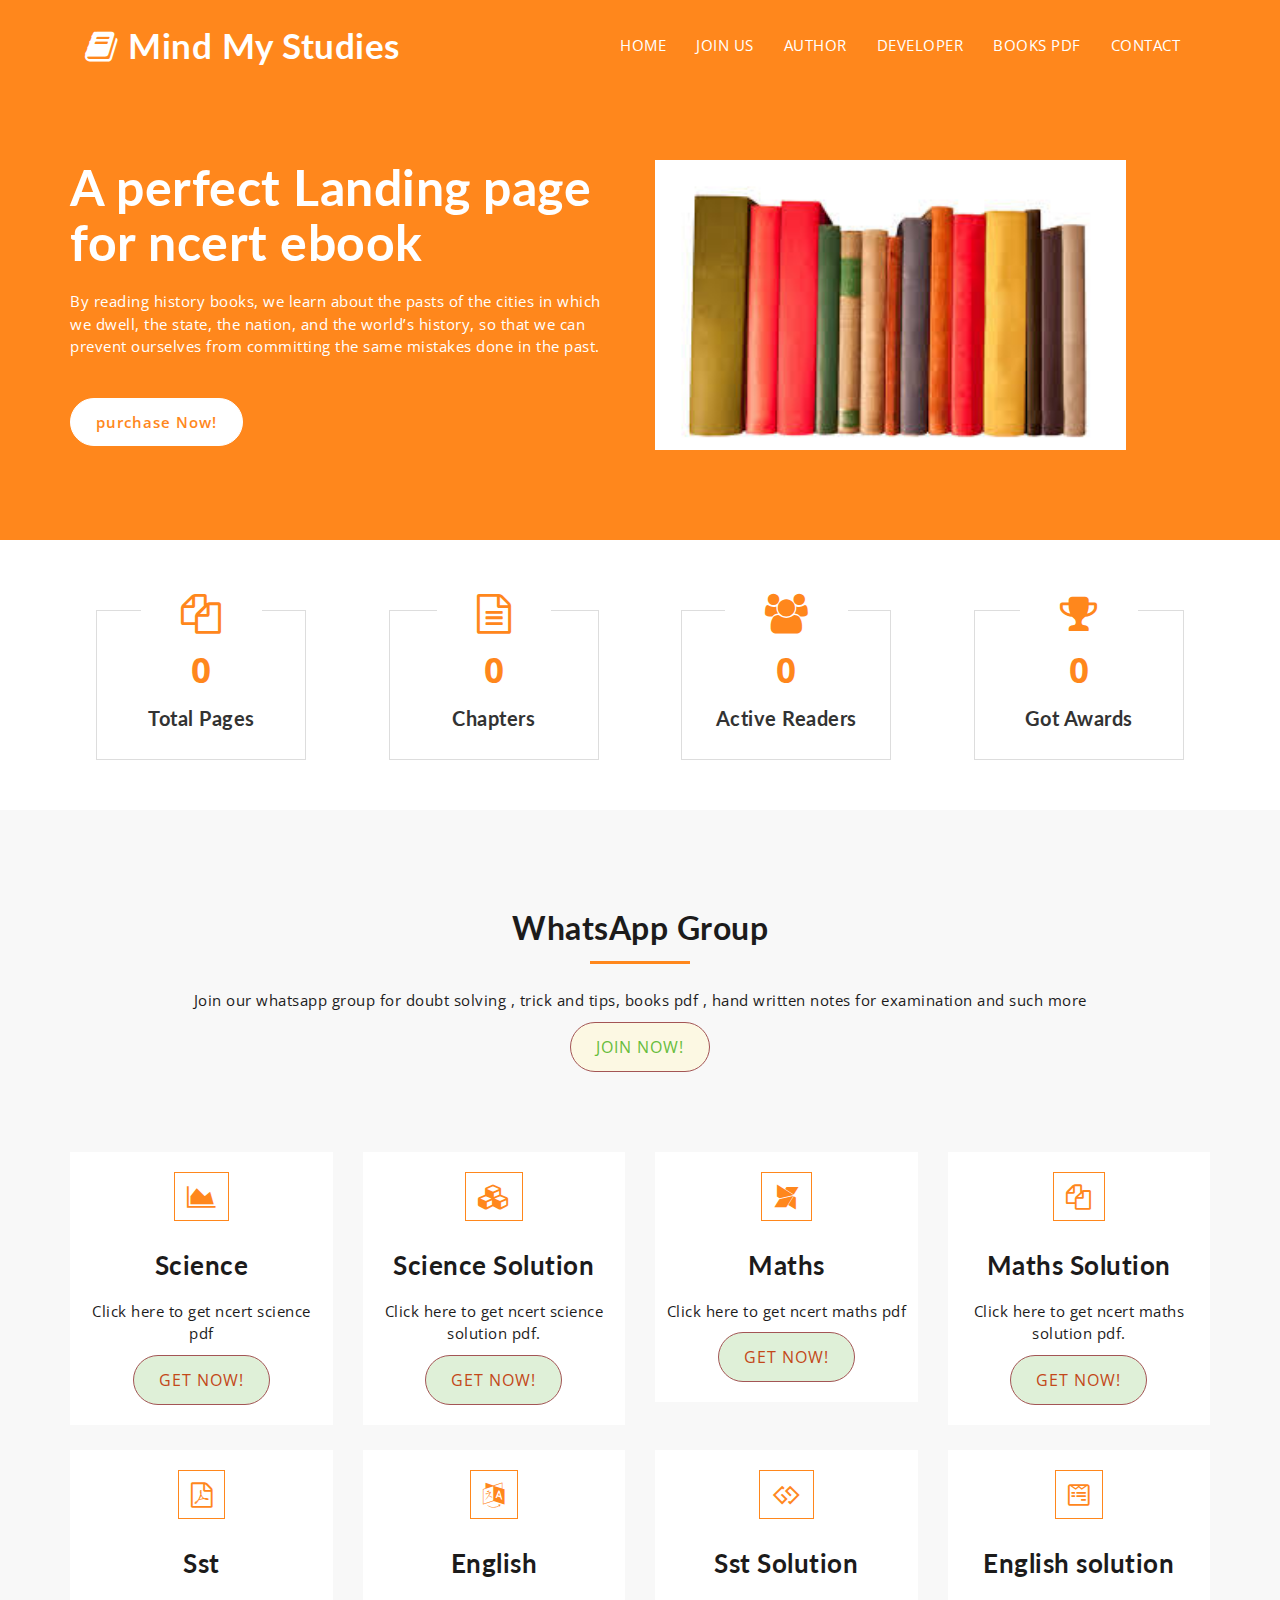
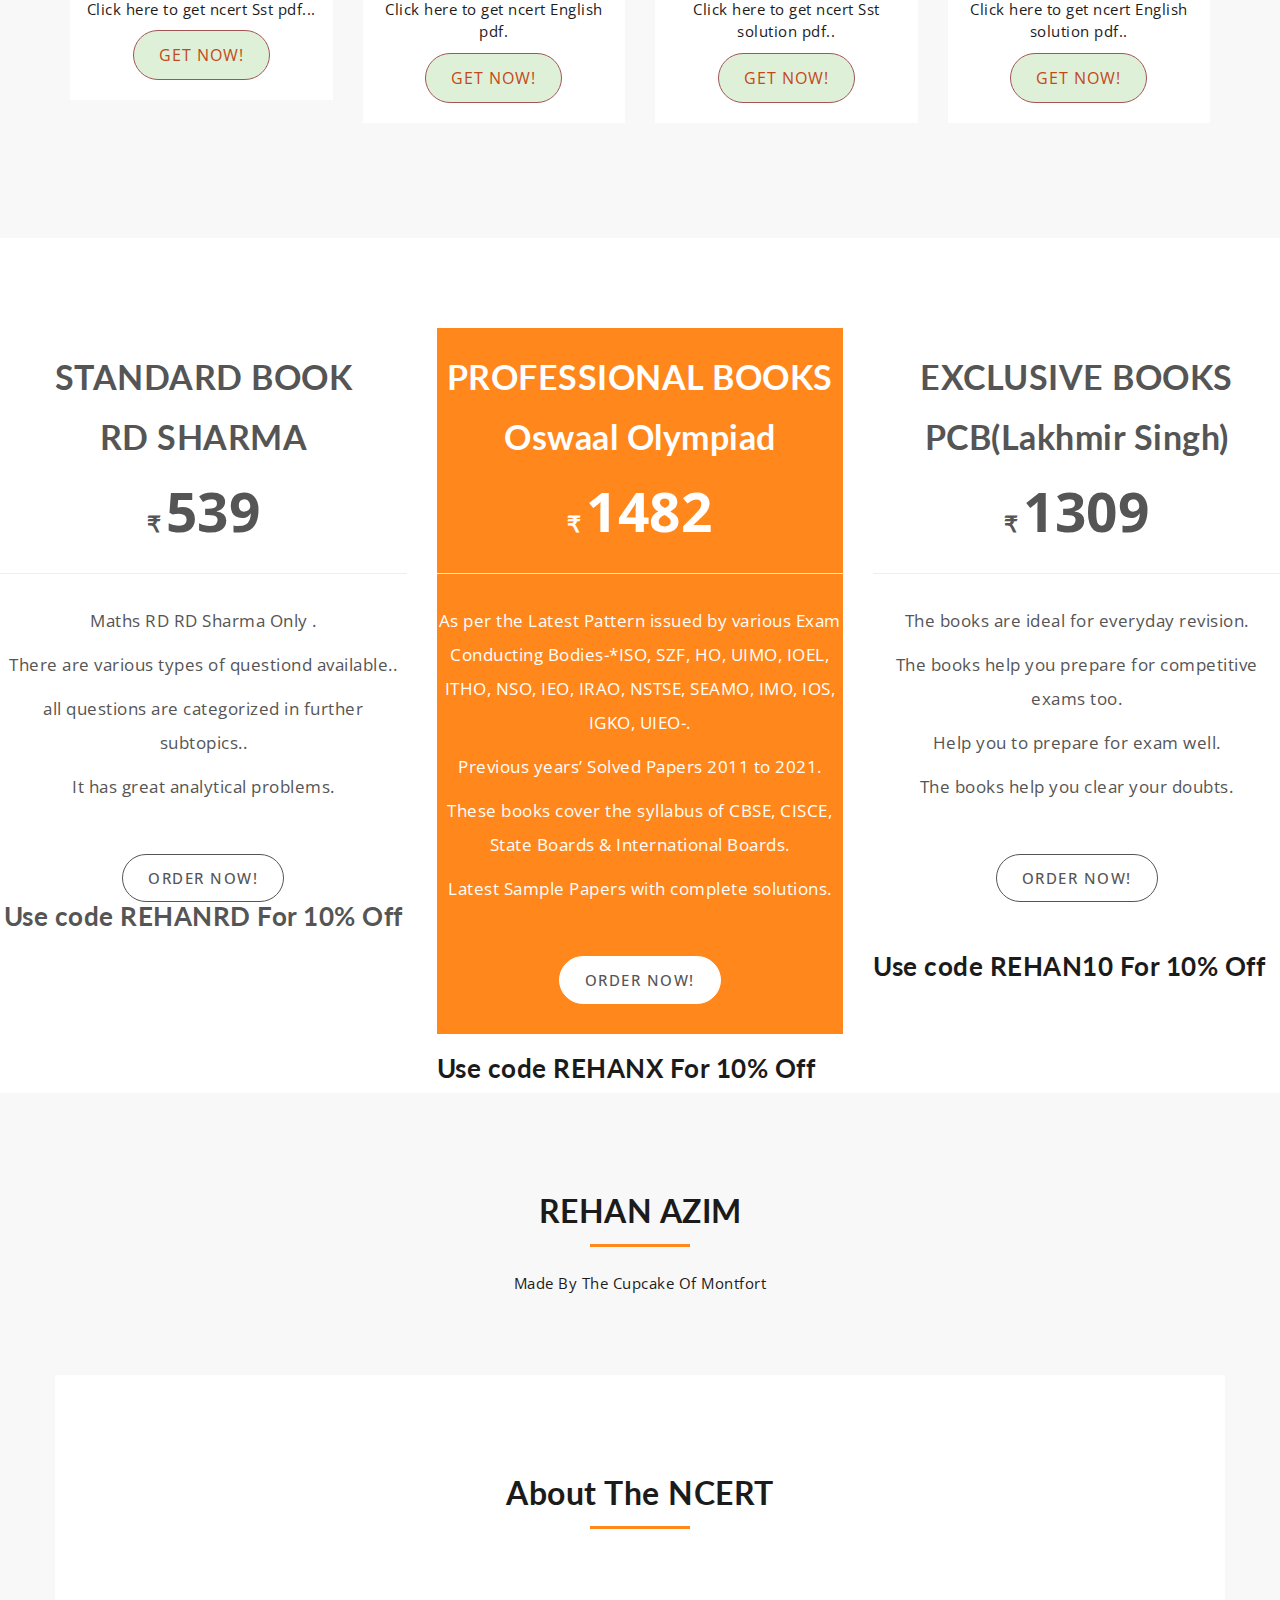
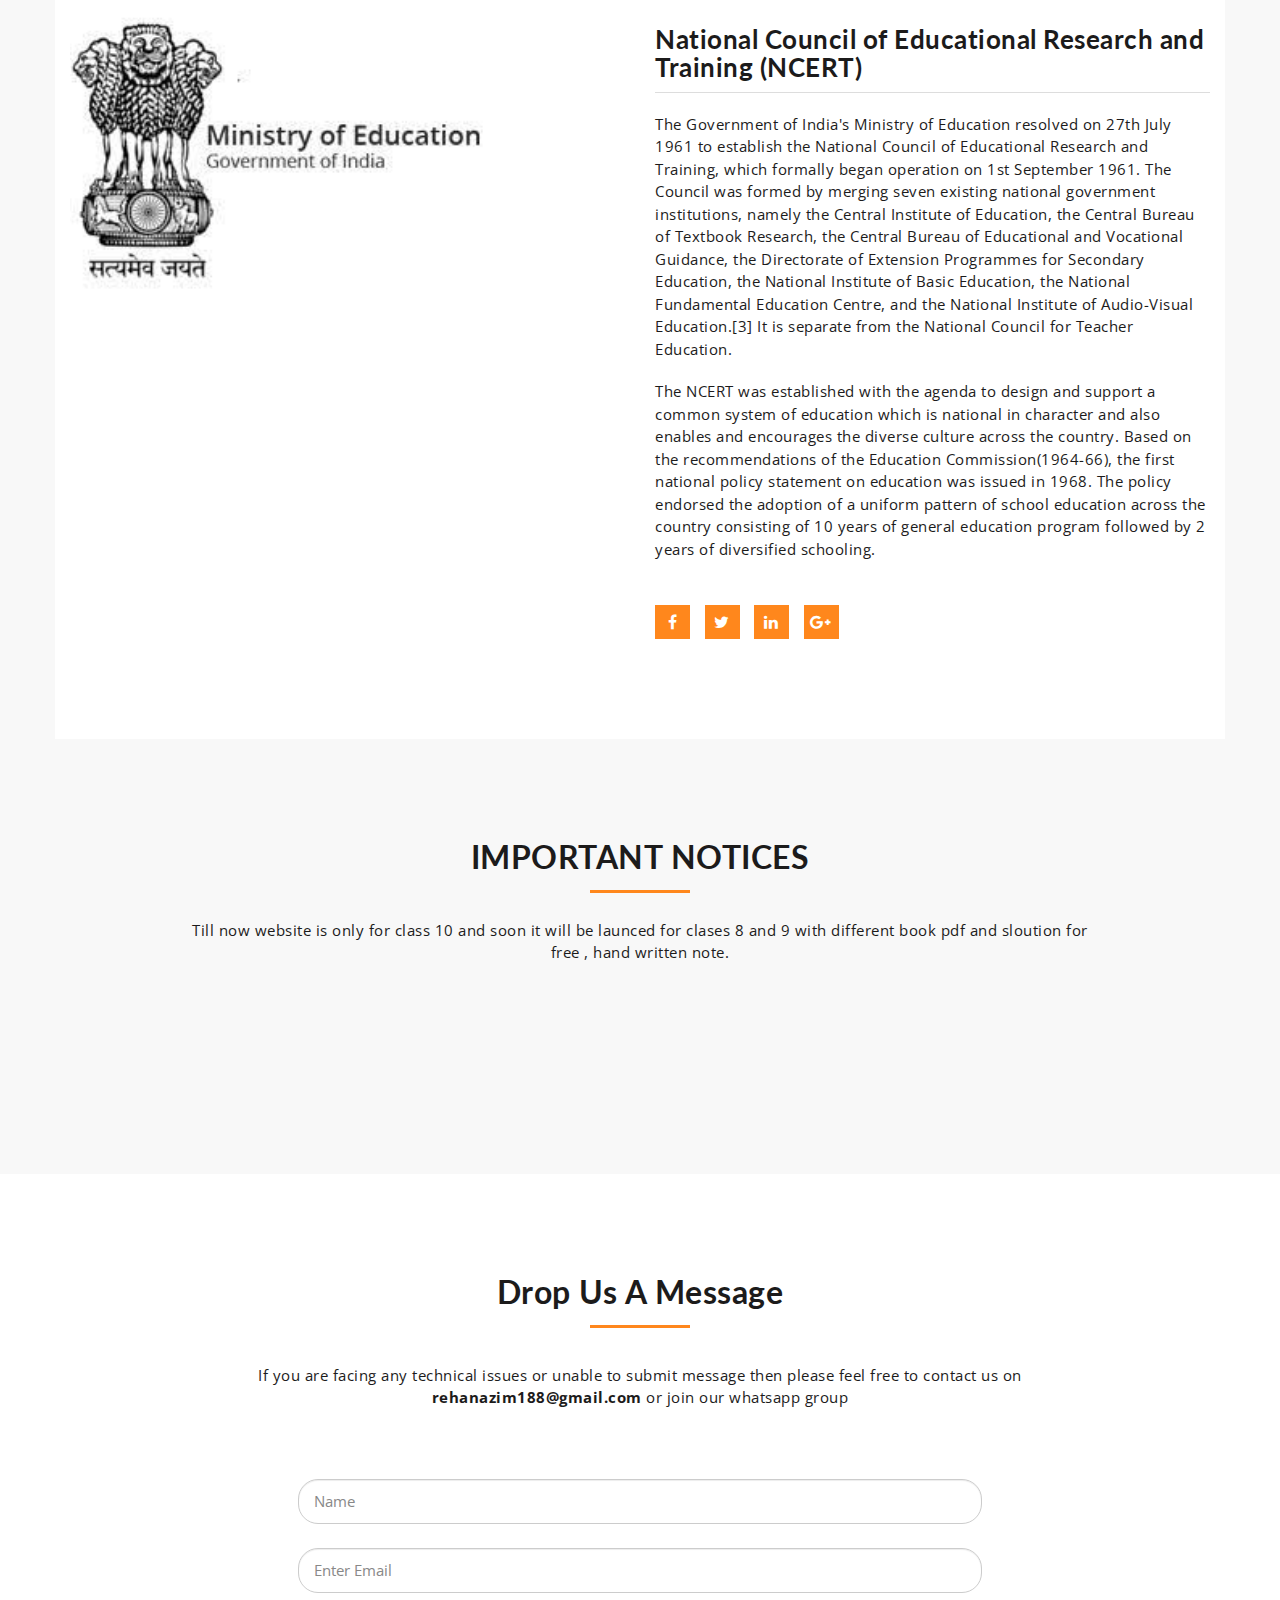
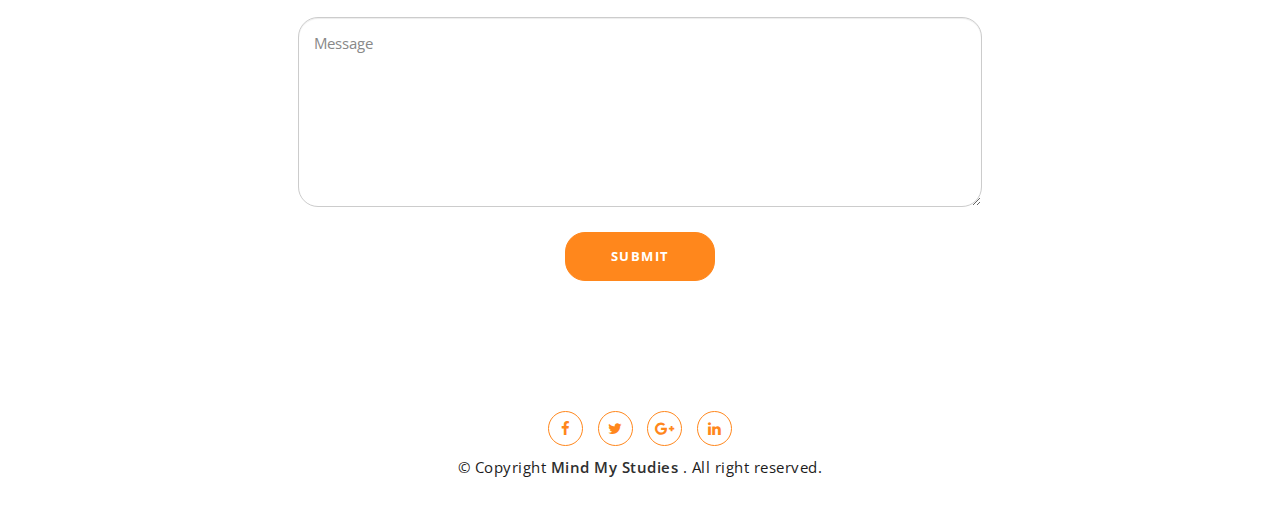
==== index.html @ c87cc70b "first commit" ====
<!DOCTYPE html>
<html lang="en">
  <head>
    <meta charset="utf-8">
    <meta http-equiv="X-UA-Compatible" content="IE=edge">
    <meta name="viewport" content="width=device-width, initial-scale=1">
    <!-- The above 3 meta tags *must* come first in the head; any other head content must come *after* these tags -->
    <title>Mind My Studies</title>
    <!-- Favicon -->
    <link rel="shortcut icon" type="image/icon" href="assets/images/favicon.ico"/>
    <!-- Font Awesome -->
    <link href="https://maxcdn.bootstrapcdn.com/font-awesome/4.6.3/css/font-awesome.min.css" rel="stylesheet">
    <!-- Bootstrap -->
    <link href="assets/css/bootstrap.min.css" rel="stylesheet">
    <!-- Slick slider -->
    <link href="assets/css/slick.css" rel="stylesheet">
    <!-- Theme color -->
    <link id="switcher" href="assets/css/theme-color/default-theme.css" rel="stylesheet">

    <!-- Main Style -->
    <link href="style.css" rel="stylesheet">

    <!-- Fonts -->

    <!-- Open Sans for body font -->
	<link href="https://fonts.googleapis.com/css?family=Open+Sans:300,400,400i,600,700,800" rel="stylesheet">
    <!-- Lato for Title -->
  	<link href="https://fonts.googleapis.com/css?family=Lato" rel="stylesheet"> 
 
 
	
    <!-- HTML5 shim and Respond.js for IE8 support of HTML5 elements and media queries -->
    <!-- WARNING: Respond.js doesn't work if you view the page via file:// -->
    <!--[if lt IE 9]>
      <script src="https://oss.maxcdn.com/html5shiv/3.7.2/html5shiv.min.js"></script>
      <script src="https://oss.maxcdn.com/respond/1.4.2/respond.min.js"></script>
    <![endif]-->
  </head>

  <body>

   	
  	<!-- Start Header -->
	<header id="mu-header" class="" role="banner">
		<div class="container">
			<nav class="navbar navbar-default mu-navbar">
			  	<div class="container-fluid">
				    <!-- Brand and toggle get grouped for better mobile display -->
				    <div class="navbar-header">
				      <button type="button" class="navbar-toggle collapsed" data-toggle="collapse" data-target="#bs-example-navbar-collapse-1" aria-expanded="false">
				        <span class="sr-only">Toggle navigation</span>
				        <span class="icon-bar"></span>
				        <span class="icon-bar"></span>
				        <span class="icon-bar"></span>
				      </button>

				      <!-- Text Logo -->
				      <a class="navbar-brand" href="index.html"><i class="fa fa-book" aria-hidden="true"></i> Mind My Studies</a>

</div>
				      <!-- Image Logo -->
				     <!-- <a class="navbar-brand" href="index.html"><img src="assets/images/long.jpg"></a> -->



				    <!-- Collect the nav links, forms, and other content for toggling -->
				    <div class="collapse navbar-collapse" id="bs-example-navbar-collapse-1">
				      	<ul class="nav navbar-nav mu-menu navbar-right">
					        <li><a href="#">HOME</a></li>
					        <li><a href="#mu-book-overview">JOIN US</a></li>
					        <li><a href="#mu-author">   AUTHOR</a></li>
				            <li><a href="#mu-pricing">DEVELOPER</a></li>
				            <li><a href="#mu-testimonials">BOOKS PDF</a></li>
				            <li><a href="#mu-contact">CONTACT</a></li>
				      	</ul>
				    </div><!-- /.navbar-collapse -->
			  	</div><!-- /.container-fluid -->
			</nav>
		</div>
	</header>
	<!-- End Header -->

	<!-- Start Featured Slider -->

	<section id="mu-hero">
		<div class="container">
			<div class="row">

				<div class="col-md-6 col-sm-6 col-sm-push-6">
					<div class="mu-hero-right">
						<img src="assets/images/red.jpg" alt="Ebook img">
					</div>
				</div>

				<div class="col-md-6 col-sm-6 col-sm-pull-6">
					<div class="mu-hero-left">
						<h1>A perfect  Landing page for ncert ebook</h1>
						<p>By reading history books, we learn about the pasts of the cities in which we dwell, the state, the nation, and the world’s history, so that we can prevent ourselves from committing the same mistakes done in the past.</p>
						<a href="https://www.amazon.in/Genghis-Khan-Making-Modern-World/dp/0609809644" class="mu-primary-btn" target="blank">purchase Now! </a>
						
						<!-- <span>*Avaliable in PDF, ePUB, Mobi & Kindle.</span> -->
					</div>
				</div>	

			</div>
		</div>
	</section>
	
	<!-- Start Featured Slider -->
	
	<!-- Start main content -->
		
	<main role="main">

		<!-- Start Counter -->
		<section id="mu-counter">
			<div class="container">
				<div class="row">
					<div class="col-md-12">
						<div class="mu-counter-area">

							<div class="mu-counter-block">
								<div class="row">

									<!-- Start Single Counter -->
									<div class="col-md-3 col-sm-6">
										<div class="mu-single-counter">
											<i class="fa fa-files-o" aria-hidden="true"></i>
											<div class="counter-value" data-count="850">0</div>
											<h5 class="mu-counter-name">Total Pages</h5>
										</div>
									</div>
									<!-- / Single Counter -->

									<!-- Start Single Counter -->
									<div class="col-md-3 col-sm-6">
										<div class="mu-single-counter">
											<i class="fa fa-file-text-o" aria-hidden="true"></i>
											<div class="counter-value" data-count="66">0</div>
											<h5 class="mu-counter-name">Chapters</h5>
										</div>
									</div>
									<!-- / Single Counter -->

									<!-- Start Single Counter -->
									<div class="col-md-3 col-sm-6">
										<div class="mu-single-counter">
											<i class="fa fa-users" aria-hidden="true"></i>
											<div class="counter-value" data-count="1055">0</div>
											<h5 class="mu-counter-name">Active Readers</h5>
										</div>
									</div>
									<!-- / Single Counter -->

									<!-- Start Single Counter -->
									<div class="col-md-3 col-sm-6">
										<div class="mu-single-counter">
											<i class="fa fa-trophy" aria-hidden="true"></i>
											<div class="counter-value" data-count="02">0</div>
											<h5 class="mu-counter-name">Got Awards</h5>
										</div>
									</div>
									<!-- / Single Counter -->

								</div>
							</div>


						</div>
					</div>
				</div>
			</div>
		</section>
		<!-- End Counter -->

		<!-- Start Book Overview -->
		<section id="mu-book-overview">
			<div class="container">
				<div class="row">
					<div class="col-md-12">
						<div class="mu-book-overview-area">

							<div class="mu-heading-area">
								<h2 class="mu-heading-title">WhatsApp Group</h2>
								<span class="mu-header-dot"></span>
								<p>Join our whatsapp group for doubt solving , trick and tips, books pdf , hand written notes for examination and such more </p>
								<!-- <button href="https://chat.whatsapp.com/HtbW5cOIJP673qbkTw6bV8"> JOIN NOW</button> -->
								<a href="https://chat.whatsapp.com/HtbW5cOIJP673qbkTw6bV8" class="mu-primary-join" target="blank" >JOIN NOW! </a>
							</div>
							<!-- Start Book Overview Content -->
			 <section id="mu-testimonials"> 
							<div class="mu-book-overview-content">
								<div class="row">

									<!-- Book Overview Single Content -->
									<div class="col-md-3 col-sm-6">
										<div class="mu-book-overview-single">
											<span class="mu-book-overview-icon-box">
												<i class="fa fa-area-chart" aria-hidden="true"></i>
											</span>
											<h4>Science</h4>
											<p>Click here to get ncert science pdf</p>
											<a href="https://www.ncertbooks.guru/ncert-books-class-10-science/" class="mu-primary-book" target="blank" > GET NOW! </a>
										</div>
									</div>
									<!-- / Book Overview Single Content -->

									<!-- About Us Single Content -->
									<div class="col-md-3 col-sm-6">
										<div class="mu-book-overview-single">
											<span class="mu-book-overview-icon-box">
												<i class="fa fa-cubes" aria-hidden="true"></i>
											</span>
											<h4>Science Solution</h4>
											<p>Click here to get ncert science solution pdf.</p>
											<a href="https://www.ncertbooks.guru/ncert-solutions-for-class-10-science-pdf/" class="mu-primary-book" target="blank" >GET NOW! </a>
										</div>
									</div>
									<!-- / Book Overview Single Content -->

									<!-- About Us Single Content -->
									<div class="col-md-3 col-sm-6">
										<div class="mu-book-overview-single">
											<span class="mu-book-overview-icon-box">
												<i class="fa fa-modx" aria-hidden="true"></i>
											</span>
											<h4>Maths</h4>
											<p>Click here to get ncert maths pdf</p>
											<a href="https://www.ncertbooks.guru/ncert-books-class-10-maths/" class="mu-primary-book" target="blank" >GET NOW! </a>
										</div>
									</div>
									<!-- / Book Overview Single Content -->

									<!-- About Us Single Content -->
									<div class="col-md-3 col-sm-6">
										<div class="mu-book-overview-single">
											<span class="mu-book-overview-icon-box">
												<i class="fa fa-files-o" aria-hidden="true"></i>
											</span>
											<h4>Maths Solution
											</h4>
											<p>Click here to get ncert maths solution pdf.</p>
											<a href="https://www.ncrtsolutions.in/2015/11/class-10-maths-ncert-solutions-pdf.html" class="mu-primary-book" target="blank" >GET NOW! </a>
										</div>
									</div>
									<!-- / Book Overview Single Content -->

									<!-- Book Overview Single Content -->
									<div class="col-md-3 col-sm-6">
										<div class="mu-book-overview-single">
											<span class="mu-book-overview-icon-box">
												<i class="fa fa-file-pdf-o" aria-hidden="true"></i>
											</span>
											<h4>Sst</h4>
											<p>Click here to get ncert Sst pdf...</p>
											<a href="https://www.ncertbooks.guru/ncert-books-for-class-10-social-science/" class="mu-primary-book" target="blank">GET NOW! </a>
										</div>
									</div>
									<!-- / Book Overview Single Content -->

									<!-- About Us Single Content -->
									<div class="col-md-3 col-sm-6">
										<div class="mu-book-overview-single">
											<span class="mu-book-overview-icon-box">
												<i class="fa fa-language" aria-hidden="true"></i>
											</span>
											<h4> English</h4>
											<p>Click here to get ncert English pdf.</p>
											<a href="https://www.ncertbooks.guru/ncert-class-10-english-book/" class="mu-primary-book" target="blank">GET NOW! </a>
										</div>
									</div>
									<!-- / Book Overview Single Content -->

									<!-- About Us Single Content -->
									<div class="col-md-3 col-sm-6">
										<div class="mu-book-overview-single">
											<span class="mu-book-overview-icon-box">
												<i class="fa fa-gg" aria-hidden="true"></i>
											</span>
											<h4>Sst Solution</h4>
											<p>Click here to get ncert Sst solution pdf..</p>
											<a href="https://www.ncertbooks.guru/ncert-solutions-for-class-10-social-science/" class="mu-primary-book" target="blank">GET NOW! </a>
											
										</div>
									</div>
									<!-- / Book Overview Single Content -->

									<!-- About Us Single Content -->
									<div class="col-md-3 col-sm-6">
										<div class="mu-book-overview-single">
											<span class="mu-book-overview-icon-box">
												<i class="fa fa-wpforms" aria-hidden="true"></i>
											</span>
											<h4>English solution</h4>
											<p>Click here to get ncert English solution pdf..</p>
											<a href="https://www.ncertbooks.guru/ncert-solutions-for-class-10-english-pdf/" class="mu-primary-book " target="blank">GET NOW! </a>
										</div>
									</div>
									<!-- / Book Overview Single Content -->

								</div>
							</div>
							<!-- End Book Overview Content -->

						</div>
					</div>
				</div>
			</div>
		</section>
		<!-- End Book Overview -->

		

		<!--  Start Video Review 
		<section id="mu-video-review">
			<div class="container">
				<div class="row">
					<div class="col-md-12">
						<div class="mu-video-review-area">

							<div class="mu-heading-area">
								<h2 class="mu-heading-title">Check Out Our Video Review</h2>
								<span class="mu-header-dot"></span>
								<p>Lorem Ipsum is simply dummy text of the printing and typesetting industry. Lorem Ipsum has been the industry's standard dummy text ever</p>
							</div>

						<!-- 	Start Video Review Content 
							<div class="mu-video-review-content">
								<iframe class="mu-video-iframe" width="100%" height="480" src="https://www.youtube.com/embed/T4ySAlBt2Ug" frameborder="0" allowfullscreen></iframe>
							</div>
						<!--  End Video Review Content

						</div>
					</div>
				</div>
			</div>
		</section>
		 End Video Review -->

<!-- new journey -->

<!-- my standard book libaray -->

	<!-- Start Pricing Content -->
	<div class="mu-pricing-content">
		<div class="row">

			<!-- Pricing Single Content -->
			<div class="col-sm-6 col-md-4">
				<div class="mu-pricing-single">

					<div class="mu-pricing-single-head">
						<h4>STANDARD BOOK</h4>
						<br>
						<h4>RD SHARMA</h4>
						<p class="mu-price-tag">
							<span>₹</span> 539
						</p>
					</div>

					<ul class="mu-price-feature">
						<li> Maths RD RD Sharma Only . </li>
						<li> There are various types of questiond available.. </li>
						<li>all questions are categorized in further subtopics.. </li>
						<li> It has great analytical problems. </li>
					</ul>

					<div class="mu-pricing-single-footer">
						<a href="https://www.google.com/aclk?sa=L&ai=DChcSEwicjMn3uJP3AhWR0pYKHaztB-UYABAKGgJ0bA&ae=2&sig=AOD64_2WTAEYnrLoOx_ZbY_e3VTcXu218w&ctype=5&q=&ved=2ahUKEwiLtcD3uJP3AhUPxGEKHV8eDngQ9A56BAgBEAk&adurl=" class="mu-order-btn" target="blank">Order Now!</a>
					</div>

					<h3>Use code REHANRD For 10% Off</h3>
				</div>
			</div>
			<!-- / Pricing Single Content -->

			<!-- Pricing Single Content -->
			<div class="col-sm-6 col-md-4">
				<div class="mu-pricing-single mu-popular-price-tag">


					<div class="mu-pricing-single-head">
						<h4>PROFESSIONAL BOOKS</h4>
						<br>
					<h4>Oswaal Olympiad</h4>
						<p class="mu-price-tag">
							<span>₹</span> 1482
						</p>
					</div>

					<ul class="mu-price-feature">
						<li>As per the Latest Pattern issued by various Exam Conducting Bodies-*ISO, SZF, HO, UIMO, IOEL, ITHO, NSO, IEO, IRAO, NSTSE, SEAMO, IMO, IOS, IGKO, UIEO-. </li>
						<li> Previous years’ Solved Papers 2011 to 2021. </li>
						<li>These books cover the syllabus of CBSE, CISCE, State Boards & International Boards. </li>
						<li> Latest Sample Papers with complete solutions. </li>
					</ul>

					<div class="mu-pricing-single-footer">
						<a href="https://www.googleadservices.com/pagead/aclk?sa=L&ai=DChcSEwin9auit5P3AhURmGYCHVOUCu0YABARGgJzbQ&ae=2&ohost=www.google.com&cid=CAESa-D2QcuNN2zEmwFUo915KglSqEKHTPqy8dFp2nwzus_w5RmCeGOoJrMxGjUrM_Dg35BML-naiEQd3RJqntjPjZgr02NU3gPTY2StNfl8MSW6FXDJOClfCrD4YTolf-wlPEsu8eLbEA1D9H68&sig=AOD64_2mKIkwVbVqDVoUc4kEYRGLJogFXg&ctype=5&q=&ved=2ahUKEwjv4aOit5P3AhXhzDgGHbVsC14Q9aACegQIARBz&adurl=" class="mu-order-btn"target="blank" >Order Now!</a>
					</div>
					
				</div>
				<br>
				<br>
				<h3>Use code REHANX For 10% Off</h3>
			</div>


			<!-- 
				new 
			 -->

			 <div class="col-sm-6 col-md-4">
				<div class="mu-pricing-single">


					<div class="mu-pricing-single-head">
						<h4>EXCLUSIVE BOOKS</h4>
						<br>
						<h4>PCB(Lakhmir Singh)</h4>
						<p class="mu-price-tag">
							<span>₹</span> 1309
						</p>
					</div>

					<ul class="mu-price-feature">
						<li> The books are ideal for everyday revision. </li>
						<li>The  books help you prepare for competitive exams too. </li>
						<li> Help you to prepare for exam well. </li>
						<li> The books help you clear your doubts. </li>
					</ul>

					<div class="mu-pricing-single-footer">
						<a href="https://www.google.com/aclk?sa=L&ai=DChcSEwin9auit5P3AhURmGYCHVOUCu0YABAOGgJzbQ&ae=2&sig=AOD64_3djMM2UuJE7fyWQeTdLDh0spVZRg&ctype=5&q=&ved=2ahUKEwjv4aOit5P3AhXhzDgGHbVsC14Q9aACegQIARAz&adurl=" class="mu-order-btn"target="blank" >Order Now!</a>
					</div>
				</div>
				<br>
				<h4>Use code REHAN10 For 10% Off</h4>
			</div>
			
			
			
			<!-- my standard book libaray -->
			
			
			<section id="mu-pricing">
				<div class="container">
					<div class="row">
						<div class="col-md-12">
							<div class="mu-pricing-area">

							<div class="mu-heading-area">
								<h2 class="mu-heading-title">REHAN AZIM</h2>
								<span class="mu-header-dot"></span>
								<p>Made By The Cupcake Of Montfort</p>
							</div>

							<!-- Start Pricing Content -->
							<div class="mu-pricing-content">
								<div class="row">

									<!-- Pricing Single Content -->
								
									<!-- new journe -->

		<!-- Start Author -->
		<section id="mu-author">
			<div class="container">
				<div class="row">
					<div class="col-md-12">
						<div class="mu-author-area">

							<div class="mu-heading-area">
								<h2 class="mu-heading-title">About The NCERT</h2>
								<span class="mu-header-dot"></span>
							</div>

							<!-- Start Author Content -->
							<div class="mu-author-content">
								<div class="row">
									<div class="col-md-6">
										<div class="mu-author-image">
											<img src="assets/images/ncert.jpg" alt="Author Image">
										</div>
									</div>
									<div class="col-md-6">
										<div class="mu-author-info">
											<h3> National Council of Educational Research and Training (NCERT)</h3>
											<p>The Government of India's Ministry of Education resolved on 27th July 1961 to establish the National Council of Educational Research and Training, which formally began operation on 1st September 1961. The Council was formed by merging seven existing national government institutions, namely the Central Institute of Education, the Central Bureau of Textbook Research, the Central Bureau of Educational and Vocational Guidance, the Directorate of Extension Programmes for Secondary Education, the National Institute of Basic Education, the National Fundamental Education Centre, and the National Institute of Audio-Visual Education.[3] It is separate from the National Council for Teacher Education.</p>

											<p>The NCERT was established with the agenda to design and support a common system of education which is national in character and also enables and encourages the diverse culture across the country. Based on the recommendations of the Education Commission(1964-66), the first national policy statement on education was issued in 1968. The policy endorsed the adoption of a uniform pattern of school education across the country consisting of 10 years of general education program followed by 2 years of diversified schooling.</p>
											<!-- <img class="mu-author-sign" src="assets/images/author-signature.png" alt="Author Signature"> -->

											<div class="mu-author-social">
												<a href="https://www.facebook.com/ncertofficial/"><i class="fa fa-facebook"></i></a>
												<a href="https://twitter.com/ncert?ref_src=twsrc%5Egoogle%7Ctwcamp%5Eserp%7Ctwgr%5Eauthor"><i class="fa fa-twitter"></i></a>
												<a href="https://in.linkedin.com/company/national-council-of-educational-research-and-training-ncert-"  ><i class="fa fa-linkedin"></i></a>
												<a href="https://ncert.nic.in/persons-contact.php?ln=" ><i class="fa fa-google-plus"></i></a>
											</div>

										</div>
									</div>
								</div>
							</div>
							<!-- End Author Content -->

						</div>
					</div>
				</div>
			</div>
		</section>
		<!-- End Author -->

		<!-- Start Pricing -->
		<section id="mu-pricing">
			<div class="container">
				<div class="row">
					<div class="col-md-12">
						<div class="mu-pricing-area">

							<div class="mu-heading-area">
								<h2 class="mu-heading-title"> IMPORTANT NOTICES</h2>
								<span class="mu-header-dot"></span>
								<!-- <p>The National Council of Educational Research and Training is an autonomous organisation of the Government of India which was established in 1961 as a literary, scientific and charitable Society under the Societies Registration Act. Its headquarters are located at Sri Aurbindo Marg in New Delhi</p> -->

								<p>Till now website is only for class 10 and soon it will be launced for clases 8 and 9 with different book pdf and sloution for free , hand written note.</p>
							</div>

						
									<!-- / Pricing Single Content -->

									<!-- Pricing Single Content -->
									
									<!-- / Pricing Single Content -->


								</div>
							</div>
							<!-- End Pricing Content -->

						</div>
					</div>
				</div>
			</div>
		</section>
		<!-- End Pricing -->
		<!-- <section id="mu-testimonials"> -->
		<!-- Start Testimonials
		<section id="mu-testimonials">
			<div class="container">
				<div class="row">
					<div class="col-md-12">
						<div class="mu-testimonials-area">
							<div class="mu-heading-area">
								<h2 class="mu-heading-title">What Our Readers Says</h2>
								<span class="mu-header-dot"></span>
							</div>

							<div class="mu-testimonials-block">
								<ul class="mu-testimonial-slide">

									<li>
										<p>"Lorem Ipsum is simply dummy text of the printing and typesetting industry. Lorem Ipsum has been the industry's standard dummy text ever."</p>
										<img class="mu-rt-img" src="assets/images/reader-1.jpg" alt="img">
										<h5 class="mu-rt-name"> - Alice Boga</h5>
										<span class="mu-rt-title">CEO, Apple Inc.</span>
									</li>

									<li>
										<p>"Lorem Ipsum is simply dummy text of the printing and typesetting industry. Lorem Ipsum has been the industry's standard dummy text ever."</p>
										<img class="mu-rt-img" src="assets/images/reader-2.jpg" alt="img">
										<h5 class="mu-rt-name"> - Jhon Doe</h5>
										<span class="mu-rt-title">Director, Google Inc.</span>
									</li>

									<li>
										<p>"Lorem Ipsum is simply dummy text of the printing and typesetting industry. Lorem Ipsum has been the industry's standard dummy text ever."</p>
										<img class="mu-rt-img" src="assets/images/reader-3.jpg" alt="img">
										<h5 class="mu-rt-name"> - Jessica Doe</h5>
										<span class="mu-rt-title">Web Developer</span>
									</li>

								</ul>
							</div>


						</div>
					</div>
				</div>
			</div>
		</section>
		<!-- End Testimonials -->

	
		<!-- Start Contact -->
		<section id="mu-contact">
			<div class="container">
				<div class="row">
					<div class="col-md-12">
						<div class="mu-contact-area">

							<div class="mu-heading-area">
								<h2 class="mu-heading-title">Drop Us A Message</h2>
								<span class="mu-header-dot"></span>
								<p>	<p>  If you are facing any technical issues  or unable to submit message then please feel free to  contact us on <span class="bolded"> rehanazim188@gmail.com</span> 	or join our whatsapp group</p></p>
							</div>

							<!-- Start Contact Content -->
							<div class="mu-contact-content">

								<div id="form-messages"></div>
								<form id="ajax-contact" method="post" action="mailer.php" class="mu-contact-form">
									<div class="form-group">                
										<input type="text" class="form-control" placeholder="Name" id="name" name="name" required>
									</div>
									<div class="form-group">                
										<input type="email" class="form-control" placeholder="Enter Email" id="email" name="email" required>
									</div>              
									<div class="form-group">
										<textarea class="form-control" placeholder="Message" id="message" name="message" required></textarea>
									</div>
									<button type="submit" class="mu-send-msg-btn"><span>SUBMIT</span></button>
						        </form>
										<!-- my own edit-->
									
										
					
										<!-- my own edit-->
							</div>
							<!-- End Contact Content -->
							
						</div>
					</div>
				</div>
				<!-- my own edit-->

		
	<!-- my own edit-->
			</div>
		</section>
		<!-- End Contact -->

		<!-- Start Google Map -->
		<!-- <section id="mu-google-map">
			<iframe src="https://www.google.com/maps/embed?pb=!1m18!1m12!1m3!1d589888.4396405783!2d-82.41588603632052!3d32.866951223053896!2m3!1f0!2f0!3f0!3m2!1i1024!2i768!4f13.1!3m3!1m2!1s0x88f9f727a4ed30eb%3A0xf2139b0c5c7ae1ec!2sDooley+Branch+Rd%2C+Millen%2C+GA+30442%2C+USA!5e0!3m2!1sen!2sbd!4v1497376364225" width="100%" height="500" frameborder="0" style="border:0" allowfullscreen></iframe>
		</section>
		<!-- End Google Map -->

	</main>
	
	<!-- End main content -->	
			
			
	<!-- Start footer -->
	<footer id="mu-footer" role="contentinfo">
		<div class="container">
			<div class="mu-footer-area">
				<div class="mu-social-media">
					<a href="#"><i class="fa fa-facebook"></i></a>
					<a href="#"><i class="fa fa-twitter"></i></a>
					<a href="#"><i class="fa fa-google-plus"></i></a>
					<a href="#"><i class="fa fa-linkedin"></i></a>
				</div>
				<!-- <p class="mu-copyright">&copy; Copyright <a rel="nofollow" href="http://markups.io">markups.io</a>. All right reserved.</p> -->

				<p class="mu-copyright">&copy; Copyright <a rel="nofollow" > Mind My Studies </a>. All right reserved.</p>
			</div>
		</div>

	</footer>
	<!-- End footer -->

	
	
    <!-- jQuery library -->
    <script src="https://ajax.googleapis.com/ajax/libs/jquery/1.11.3/jquery.min.js"></script>
    <!-- Include all compiled plugins (below), or include individual files as needed -->
    <!-- Bootstrap -->
    <script src="assets/js/bootstrap.min.js"></script>
	<!-- Slick slider -->
    <script type="text/javascript" src="assets/js/slick.min.js"></script>
    <!-- Counter js -->
    <script type="text/javascript" src="assets/js/counter.js"></script>
    <!-- Ajax contact form  -->
    <script type="text/javascript" src="assets/js/app.js"></script>
   
 
	
    <!-- Custom js -->
	<script type="text/javascript" src="assets/js/custom.js"></script>
	
    
  </body>
</html>
---- assets/css/theme-color/default-theme.css ----
/*=======================================
Template Design By MarkUps	
Author URI : http://www.markups.io/
========================================*/


.mu-service-icon-box,
.mu-team-social-info a:hover,
.mu-team-social-info a:focus,
.mu-testimonial-slide .slick-dots li button::before,
.mu-testimonial-slide .slick-dots li.slick-active button::before,
.mu-footer-area a:hover,
.mu-footer-area a:focus,
.mu-hero-left .mu-primary-btn,
.mu-hero-left .mu-primary-btn:hover,
.mu-hero-left .mu-primary-btn:focus,
.mu-single-counter i,
.counter-value {
	color: #ff871c;
}

.mu-send-msg-btn:hover,
.mu-send-msg-btn:focus,
.mu-book-overview-icon-box,
.mu-social-media a, 
.mu-social-media a:hover,
.mu-social-media a:focus,
.mu-order-btn:hover,
.mu-order-btn:focus {
	border: 1px solid #ff871c;
	color: #ff871c;
}

.mu-send-msg-btn {
	border: 1px solid #ff871c;
	background-color: #ff871c;
}


#mu-hero,
.mu-testimonial-slide .slick-dots li button:hover,
.mu-testimonial-slide .slick-dots li button:focus,
.mu-testimonial-slide .slick-dots li.slick-active button,
.mu-header-dot,
.mu-author-social a,
.mu-pricing-content .mu-popular-price-tag,
#mu-video-review:before  {
	background-color: #ff871c;
}

.mu-contact-form .form-control:focus,
.mu-testimonial-slide .slick-dots li button:hover,
.mu-testimonial-slide .slick-dots li button:focus,
.mu-testimonial-slide .slick-dots li.slick-active button{
	border: 1px solid #ff871c;    
}
---- style.css ----
/*
Template Name: Kindle	
Author: MarkUps
Author URI: http://www.markups.io/
Version: 1.0
*/


/* Table of Content
==================================================
#BASIC TYPOGRAPHY
#HEADER	
#MENU 
#HERO SECTION
#COUNTER
#BOOK OVERVIEW
#VIDEO REVIEW
#AUTHOR
#PRICING
#READERS TESTIMONIALS
#CONTACT US
#FOOTER
#RESPONSIVE STYLE
*/


/*--------------------*/
/* BASIC TYPOGRAPHY */
/*--------------------*/

body,
html {
	overflow-x:hidden;
}

body {
	font-family: 'Open Sans', sans-serif;
	font-size: 15px;
	letter-spacing: 0.5px;
	line-height: 1.5;
	color: #1c1b1b;
}

ul {
	padding: 0;
	margin: 0;
}

ul li {
	list-style: disc;
	font-size: 17px;
	line-height: 1.59;
}

a { 
	text-decoration: none;
	color: #2f2f2f;  
}

a:hover,
a:focus {
	outline: none;
	text-decoration: none;
}

h1,
h2,
h3,
h4,
h5,
h6 {
	font-family: 'Lato', sans-serif;
	font-weight: 700;
	margin-top: 0;
}


h1 {
	font-size: 38px;
}

h2 {  
	font-size: 32px; 
	line-height: 1.13; 
}

h3 {  
	font-size: 26px;  
}

h4 {  
	font-size: 26px;  
}

h5 {  
	font-size: 20px;  
}

h6 {  
	font-size: 18px;  
}

img {
	/* padding-left: 114px; */
    border: none;
    /* padding: 69px; */
    max-width: 100%;
    /* size: 32px; */
    /* background-size: 20px; */
    width: -1px;
    height: 29rem;
}
}

strong {
	font-weight: 500;
}

code {
	background-color: #ee6e73;
	border-radius: 2px;
	color: #fff;
	padding: 2px 4px;
}

pre {
	background-color: #f8f8f8;
	border: 1px solid #eee;
	border-radius: 4px;
	padding: 10px;
}

pre code {
	background-color: transparent;
	color: #333;
}

del{
	text-decoration-color: #ee6e73;
}

kbd {
	background-color: #ddd;
	padding: 4px 6px;
	border-radius: 2px;
	color: ;
}

address {
	line-height: 1.5;
	padding-left: 10px;
}

dl dt {
	font-weight: 700;
}

dl dd {
	margin-left: 0;
}

blockquote {
	background-color: #f8f8f8;
	border-radius: 0 4px 4px 0;
	padding: 5px 15px;
	
}

blockquote p {
	margin-top: 10px;
}

button {
	padding: 5px 15px;
	border: none;
}

button:focus {
	outline: none;
	border: none;
}

/*Wordpress default class*/

.alignleft {
	float:left;
	margin-right:8px;
}

.aligncenter {
	display:block;
	margin:10px auto;
}

.alignright {
	float:right;
	margin-left:8px;
}		

.alignnone {
	max-width: 100%;
}

.wp-caption-text {
	font-size: 12px;
	font-style: italic;
	text-align: center;
}

/* ========= BUTTON =========*/


/* my own edit  */

.bolded { font-weight: bold; }

.mu-primary-join {
	background-color: #fcf8e3;
    border-radius: 100px;
    border: solid 1px #a35555;
    color: rgb(103 189 59);
    display: inline-block;
    font-size: 16px;
    font-weight: 400;
    letter-spacing: 1px;
    padding: 12px 25px;
    -webkit-transition: all 0.5s;
    transition: all 0.5s;
}
.mu-primary-book{
	background-color: #dff0d8;
    border-radius: 100px;
    border: solid 1px #a35555;
    color: rgb(195 72 25);
    display: inline-block;
    font-size: 16px;
    font-weight: 400;
    letter-spacing: 1px;
    padding: 12px 25px;
    -webkit-transition: all 0.5s;
    transition: all 0.5s;

}

/* my own edit  */
.mu-primary-btn {
	background-color: transparent;
	border-radius: 100px;
	border: solid 1px #ffffff;
	color: #fff;
	display: inline-block;
	font-size: 15px;
	font-weight: 400;
	letter-spacing: 1px;
	padding: 12px 25px;
	-webkit-transition: all 0.5s;
	transition: all 0.5s;
}

.mu-primary-btn:hover,
.mu-primary-btn:focus {
	background-color: #fff;
	color: #000;
}

.mu-send-msg-btn {
	border-radius: 20px;
	font-size: 13px;
	font-weight: 700;
	letter-spacing: 1.5px;
	text-align: center;
	padding: 14px 24px;
	margin-top: 10px;
	-webkit-transition: all 0.5s;
	transition: all 0.5s;
	width: 150px;
	color: #fff;
}

.mu-send-msg-btn:hover,
.mu-send-msg-btn:focus {
	background-color: #fff;
}



/*--------------------*/
/* HEADER */
/*--------------------*/

#mu-header {
	display: inline;
	float: left;
	width: 100%;
	position: absolute;
	left: 0;
	right: 0;
	top: 0;
	padding: 25px 0;
	z-index: 999;
	transition: all 0.5s;
}

.navbar-default .navbar-brand {
	color: #fff;
	font-size: 35px;
	font-family: 'Lato', sans-serif;
	font-weight: 700;
	margin-top: -11px;
}

.navbar-default .navbar-brand:hover,
.navbar-default .navbar-brand:focus {
	color: #fff;
}

.navbar-brand img{
	margin-top: -12px;
}

#mu-header.mu-fixed-nav{
	background-color: rgba(0,0,0,0.8);
	width: 100%;
	position: fixed;
	padding: 15px 0;
}

/*--------------------*/
/* MENU */
/*--------------------*/

.navbar-default {
	min-height: auto;
}

.mu-navbar {
	background-color: transparent;
	border: none;
	border-radius: 0;
	margin-bottom: 0;
}

.navbar-default .mu-menu li a {
	border-bottom: 2px solid transparent;
	color: #fff;
	font-size: 15px;
	font-weight: 400;
	padding: 0 0 5px;
	margin: 10px 15px 5px;
	transition: all 0.5s;
	position: relative;
}

.navbar-default .mu-menu li a:hover,
.navbar-default .mu-menu li a:focus {
	color: #fff;
}

.navbar-default .navbar-nav > .active > a, 
.navbar-default .navbar-nav > .active > a:focus, 
.navbar-default .navbar-nav > .active > a:hover{
	background-color: transparent;
	color: #fff;
}

.navbar-default .mu-menu li a:after {
    display: block;
    position: absolute;
    bottom: -5px;
    content: '';
    width: 0;
    height: 2px;
    background: #fff;
    -webkit-transition: all .5s;
    transition: all .5s;
}

.navbar-default .mu-menu li.active a:after,
.navbar-default .mu-menu li a:hover:after, 
.navbar-default .mu-menu li a:focus:after {
    width: 100%;
}


/*--------------------*/
/* HERO SECTION */
/*--------------------*/

#mu-hero {
	display: inline;
	float: left;
	padding: 160px 0 90px;
	width: 100%;
}

.mu-hero-left{
	display: inline;
	float: left;
	width: 100%;
}

.mu-hero-right {
	display: inline;
	float: left;
	width: 100%;
}

.mu-hero-left h1 {
	color: #fff;
	font-size: 50px;
	margin-bottom: 20px;
}

.mu-hero-left p {
	color: #fff;
	margin-bottom: 20px;
}

.mu-hero-left .mu-primary-btn {
	margin-top: 20px;
	background-color: #fff;
	font-weight: 600;
}

.mu-hero-left span {
	display: block;
	margin-top: 10px;
	color: #f8f8f8;
}


/*--------------------*/
/* COUNTER */
/*--------------------*/

#mu-counter {
	background-color: #fff;
	background-position: center center;
	background-size: cover;
	background-attachment: fixed;
	display: inline;
	float: left;
	position: relative;
	width: 100%;
}

.mu-counter-area {
	display: inline;
	float: left;
	padding: 70px 0 50px;
	width: 100%;
}

.mu-counter-area h2 {
	color: #fff;
	text-align: center;
}

.mu-counter-block {
	display: inline;
	float: left;
	width: 100%;
}

.mu-single-counter {
	display: inline;
	float: left;
	text-align: center;
	width: 80%;
	border: 1px solid #ddd;
	padding-bottom: 20px;
	margin: 0 10%;
}

.mu-single-counter i {
	font-size: 40px;
	padding: 15px 40px;
	margin-bottom: 0px;
	display: inline-block;
	padding-bottom: 0;
	margin-top: -60px;
	background: #fff;
}

.counter-value {
	font-size: 35px;
	font-weight: 700;
	margin-top: 10px;
	margin-bottom: 10px;
}

.mu-counter-name {
	color: #333;
}


/*--------------------*/
/* BOOK OVERVIEW */
/*--------------------*/


#mu-book-overview {
	background-color: #f8f8f8;
	display: inline;
	float: left;
	width: 100%;
}

.mu-book-overview-area {
	display: inline;
	float: left;
	padding: 100px 0;
	width: 100%;
}

.mu-heading-area {
	display: inline;
	float: left;
	text-align: center;
	padding: 0 10%;
	width: 100%;
}

.mu-heading-title {
	color: #1c1b1b;
	margin-bottom: 15px;
	position: relative;
}

.mu-header-dot {
	border-radius: 0;
	height: 3px;
	width: 100px;
	display: inline-block;
	margin-bottom: 20px;
}

.mu-book-overview-content{
	display: inline;
	float: left;
	margin-top: 70px;
	width: 100%;
}

.mu-book-overview-single {
	display: inline;
	float: left;
	text-align: center;
	width: 100%;
	background: #fff;
	padding: 20px 10px;
	margin: 10px 0 15px;
}

.mu-book-overview-icon-box {
	font-size: 25px;
	padding: 5px 12px;
	margin-bottom: 30px;
	display: inline-block;
}

.mu-book-overview-single h4{
	margin-bottom: 20px;
}


/*--------------------*/
/* VIDEO REVIEW */
/*--------------------*/


#mu-video-review {
	background-image: url(assets/images/video-review-bg.jpeg);
	background-attachment: fixed;
	background-size: cover;
	display: inline;
	position: relative;
	float: left;
	width: 100%;
}

#mu-video-review:before {
	content: '';
	position: absolute;
	left: 0;
	top: 0;
	right: 0;
	bottom: 0;
	opacity: 0.84;
}

.mu-video-review-area {
	display: inline;
	float: left;
	padding: 150px 0;
	width: 100%;
}

.mu-video-review-area .mu-heading-title, 
.mu-video-review-area .mu-heading-area p{
	color: #fff;
}

.mu-video-review-area .mu-header-dot {
	background-color: #f8f8f8;
}

.mu-video-review-content {
	display: inline;
	float: left;
	margin-top: 70px;
	width: 100%;
	padding: 0 10%;
}

.mu-video-iframe {
	height: 550px;
}

/*--------------------*/
/* AUTHOR */
/*--------------------*/


#mu-author {
	background-color: #fff;
	display: inline;
	float: left;
	width: 100%;
}

.mu-author-area {
	display: inline;
	float: left;
	padding: 100px 0;
	width: 100%;
}

.mu-author-content{
	display: inline;
	float: left;
	margin-top: 50px;
	width: 100%;
}

.mu-author-image {
	display: inline;
	float: left;
	width: 100%;
}

.mu-author-info {
	display: inline;
	float: left;
	margin-top: 20px;
	width: 100%;
}

.mu-author-info h3 {
	border-bottom: 1px solid #ddd;
	padding-bottom: 10px;
	margin-bottom: 20px;
}

.mu-author-info p {
	margin-bottom: 20px;
}

.mu-author-social {
	display: inline;
	float: left;
	margin-top: 25px;
	width: 100%;
}

.mu-author-social a {
	display: inline-block;
	font-size: 16px;
	padding: 5px;
	margin-right: 10px;
	color: #fff;
	width: 35px;
	text-align: center;
}




/*--------------------*/
/* PRICING */
/*--------------------*/


#mu-pricing {
	background-color: #f8f8f8;
	display: inline;
	float: left;
	width: 100%;
}

.mu-pricing-area {
	display: inline;
	float: left;
	padding: 100px 0;
	width: 100%;
}

.mu-pricing-content{
	display: inline;
	float: left;
	margin-top: 70px;
	width: 100%;
}

.mu-pricing-single {
	background-color: #fff;
	color: #555;
	display: inline;
	float: left;
	text-align: center;
	margin-top: 20px;
	margin-bottom: 20px;
	width: 100%;
	padding: 30px 0;
}

.mu-pricing-single-head {
	border-bottom: 1px solid #eee;
	display: inline-block;
	float: left;
	margin-bottom: 10px;
	width: 100%;
}

.mu-pricing-single-head h4 {
	font-size: 34px ;  
	margin-bottom: 0;
}

.mu-pricing-single-head .mu-price-tag {
	font-size: 55px;
	font-weight: 700;
	margin-bottom: 0;
	padding: 15px 0 20px;
}

.mu-pricing-single-head .mu-price-tag span {
	font-size: 22px;
	margin-right: -10px;
}

.mu-price-feature {
	padding: 20px 0;
	display: inline-block;
	margin-bottom: 20px;
}

.mu-price-feature li {
	list-style: none;
	line-height: 2;
	margin-bottom: 10px;
}

.mu-pricing-single-footer {
	display: inline-block;
	float: left;
	width: 100%;
}

.mu-order-btn {
	background-color: transparent;
	border-radius: 100px;
	border: 1px solid #555;
	color: #555;
	display: inline-block;
	font-size: 15px;
	font-weight: 400;
	letter-spacing: 1.5px;
	padding: 12px 25px;
	font-weight: 500;
	-webkit-transition: all 0.5s;
	transition: all 0.5s;
	text-transform: uppercase;
}

.mu-popular-price-tag {
	color: #fff;
}

.mu-popular-price-tag .mu-order-btn {
	background-color: #fff;
	border: 1px solid #fff;
}


/*--------------------*/
/* READERS TESTIMONIALS */
/*--------------------*/
/*
#mu-testimonials {
	background-image: url("assets/images/testimonials-bg.jpeg");
	background-position: center center;
	background-size: cover;
	background-attachment: fixed;
	display: inline;
	float: left;
	position: relative;
	width: 100%;
}

#mu-testimonials::before {
	background: rgba(0,0,0,0.9);
	bottom: 0;
	content: '';
	left: 0;
	top: 0;
	right: 0;
	position: absolute;
	opacity: 0.84;
}

.mu-testimonials-area {
	display: inline;
	float: left;
	padding: 150px 0 175px;
	width: 100%;
}

.mu-testimonials-area h2 {
	color: #fff;
	text-align: center;
}

.mu-testimonials-block {
	display: inline;
	float: left;
	margin-top: 60px;
	width: 100%;
}

.mu-testimonial-slide li{
	list-style: none;
	text-align: center;
}

.mu-testimonial-slide li p {
	color: #fff;
	padding: 0 10%;
}

.mu-testimonial-slide .mu-rt-img {
	border-radius: 50%;
	width: 100px;
	height: 100px;
	margin-top: 25px;
	display: inline-block;
}

.mu-rt-name {
	margin-bottom: 5px;
	color: #fff;
	line-height: 1;
	margin-top: 25px;
	letter-spacing: 1px;
}

.mu-rt-title {
	color: #fff;
	font-size: 14px;
}

.mu-testimonial-slide .slick-dots {
    bottom: -50px;
}

.mu-testimonial-slide .slick-dots li button {
	height: 15px;
	padding: 0;
	width: 15px;
	border-radius: 50%;
	border: 1px solid #f8f8f8;
	-webkit-transition: all 0.5s;
	-o-transition: all 0.5s;
	transition: all 0.5s;
}

.mu-testimonial-slide .slick-dots li button:hover,
.mu-testimonial-slide .slick-dots li button:focus,
.mu-testimonial-slide .slick-dots li.slick-active button {
	opacity: 1;
}

.mu-testimonial-slide .slick-dots li button:before {
	display: none;
}
-->
/*--------------------*/
/* CONTACT US */
/*--------------------*/

#mu-contact {
	background-color: #fff;
	display: inline;
	float: left;
	width: 100%;
}

.mu-contact-area {
	display: inline;
	float: left;
	padding: 100px 0;
	width: 100%;
}

.mu-contact-header {
	display: inline;
	float: left;
	text-align: center;
	width: 100%;
}

.mu-contact-content {
	display: inline;
	float: left;
	margin-top: 50px;
	width: 100%;
	padding: 0 20%;
}

.mu-contact-form {
	text-align: center;
}

.mu-contact-form .form-group input {
	background: transparent;
	color: #333;
	font-size: 15px;
	border: 1px solid #ccc;
	border-radius: 20px;
	padding: 6px 15px;
	height: 45px;
	margin-bottom: 24px;
}

.mu-contact-form .form-group textarea{
	color: #333;
	background: transparent;
	border: 1px solid #ccc;
	border-radius: 20px;
	font-size: 18px;
	padding: 15px;
	height: 190px;
}

.mu-contact-form .form-control:focus {
	background-color: #fff;
    outline: 0;
    box-shadow: none;    
} 

.mu-contact-form .form-control::-webkit-input-placeholder {
	color: #888;
	font-size: 15px;
}

.mu-contact-form .form-control:-moz-placeholder { /* Firefox 18- */
	color: #888;
	font-size: 15px; 
}

.mu-contact-form .form-control::-moz-placeholder {  /* Firefox 19+ */
	color: #888;
	font-size: 15px;
}

.mu-contact-form .form-control:-ms-input-placeholder {  
	color: #888;
	font-size: 15px;
}

.mu-contact-form .button-default::after,
.mu-contact-form .button-default > span {
	padding: 12px 40px;  
}

#form-messages {
	margin-bottom: 10px;
    background-color: #fff;
}

.success {
  padding: 1em;
  margin-bottom: 0.75rem;
  text-shadow: 0 1px 0 rgba(255, 255, 255, 0.5);
  color: #468847;
  background-color: #dff0d8;
  border: 1px solid #d6e9c6;
  -webkit-border-radius: 4px;
     -moz-border-radius: 4px;
          border-radius: 4px;
}

.error {
  padding: 1em;
  margin-bottom: 0.75rem;
  text-shadow: 0 1px 0 rgba(255, 255, 255, 0.5);
  color: #b94a48;
  background-color: #f2dede;
  border: 1px solid rgba(185, 74, 72, 0.3);
  -webkit-border-radius: 4px;
     -moz-border-radius: 4px;
          border-radius: 4px;
}


/* GOOGLE MAP */

#mu-google-map {
	display: inline;
	float: left;
	width: 100%;
}

#mu-google-map iframe{
    pointer-events: none;
}


/*--------------------*/
/* FOOTER */
/*--------------------*/


#mu-footer{
	display: inline;
	float: left;
	width: 100%;
}

.mu-footer-area{
	display: inline;
	float: left;
	padding: 30px 0;
	text-align: center;
	width: 100%;
}

.mu-footer-area a{
	font-weight: 600;
}

.mu-social-media {
	display: inline;
	float: left;
	width: 100%;
}

.mu-social-media a {
	display: inline-block;
	font-size: 15px;
	width: 35px;
	height: 35px;
	line-height: 33px;
	text-align: center;
	margin: 0 5px;
	-webkit-transition: all 0.5s;
	transition: all 0.5s;
	border-radius: 50%;
}

.mu-social-media a:hover,
.mu-social-media a:focus {
	background-color: #fff;
}

.mu-copyright {
	margin-top: 10px;
	display: inline-block;
}


/*--------------------*/
/* RESPONSIVE STYLE */
/*--------------------*/

@media (max-width: 1199px) {
	
	.mu-hero-left h1 {
		font-size: 36px;
	}

	.navbar-brand img {
		width: 180px;
		margin-top: -10px;
	}

	.navbar-default .mu-menu li a {
		margin: 10px 12px 5px;
	}

	.mu-author-info {
		margin-top: 0px;
	}

	.mu-video-iframe {
		height: 450px;
	}

	
}

@media (max-width: 991px) {


	.mu-fixed-nav .navbar-brand img {
		margin-top: -7px;
	}
	
	.navbar-default .mu-menu li a {
		font-size: 14px;
		margin: 10px 5px;
	}	

	#mu-hero {
		padding: 130px 0 30px;
	}

	.mu-hero-right {
		margin-top: 40px;
	}

	.mu-primary-btn {
		font-size: 14px;
		padding: 12px 22px;
	}

	.mu-single-counter {
		margin-top: 15px;
		margin-bottom: 40px;
	}

	.mu-simplefilter li{
		margin-bottom: 10px;
	}

	.mu-clients-content-single img{
		width: 100%;
	}

	.mu-contact-right {
		margin-top: 50px;
	}
	
	.mu-video-review-content {
		padding: 0 5%;
	}

	.mu-video-iframe {
		height: 400px;
	}
		
}

@media (max-width: 767px) {

	.navbar-default .navbar-brand {
		margin-top: -7px;
	}

	.mu-fixed-nav .navbar-brand img {
		margin-top: -8px;
	}

	.navbar-default .navbar-toggle {
		border-color: #fff;
	}

	.navbar-default .navbar-toggle:hover,
	.navbar-default .navbar-toggle:focus{
		background-color: transparent;
	}

	.navbar-default .navbar-toggle .icon-bar {
		background-color: #fff;
	}

	.navbar-default .navbar-collapse, .navbar-default .navbar-form {
		background-color: rgba(0,0,0,0.8);
		text-align: center;
	}

	.navbar-default .mu-menu li a {
		display: inline-block;
	}

	.mu-hero-right {
		margin-top: 0;
	}

	#mu-hero {
		padding: 100px 0 60px;
	}

	.mu-author-info {
		margin-top: 30px;
	}

	.mu-contact-content {
		padding: 0 10%;
	}
	
		
}


@media (max-width: 640px){

	#mu-header.mu-fixed-nav {
		padding: 10px 0;
	}
	
	.mu-heading-area {
		padding: 0;
	}

	.mu-video-iframe {
		height: 300px;
	}

	.mu-primary-btn {
		font-size: 12px;
		padding: 10px 12px;
		margin-top: 15px;
	}

	.slick-dots {
		bottom: 15px;
	}
			

}


@media (max-width: 480px) {

	.navbar-brand img {
		width: 150px;
	}

	#mu-header {
		padding: 10px 0;
	}

	.navbar-default .navbar-brand {
		font-size: 25px;
		margin-top: -3px;
	}

	.navbar-toggle {
		padding: 7px 8px;
		margin-top: 10px;
	}


	.navbar-toggle .icon-bar {
		width: 18px;
	}

	h2{
		font-size: 25px;
	}

	.mu-heading-title {
		margin-bottom: 10px;
	}

	.mu-video-iframe {
		height: 250px;
	}

	.mu-contact-content {
		padding: 0 5%;
	}

	.mu-about-content-single h4 {
		margin-bottom: 18px;
	}

	.mu-team-social-info a {
		width: 35px;
		height: 35px;
		font-size: 16px;
		line-height: 35px;
	}

	.mu-contact-form button {
		width: 100%;
	}
	
}


@media (max-width: 360px){

	.mu-featured-slider-content {
		top: 49%;
	}

	.mu-featured-slider-content p,
	.mu-featured-slider-content .mu-primary-btn {
		display: none;
	}

	.mu-featured-slider-content h1 {
		font-size: 18px;
		margin-bottom: 0;
	}

	.mu-filter-item-content {
		padding-top: 25%;
		padding-left: 5px;
		padding-right: 5px;
	}

	.filtr-item h4 {
		font-size: 12px;
	}

	.mu-team-content .row > div {
		width: 100%;
	}

	.mu-simplefilter li {
		padding: 1rem 1rem;
		font-size: 12px;
	}
	
}



@media (max-width: 320px){
	
	
	
	
	
}
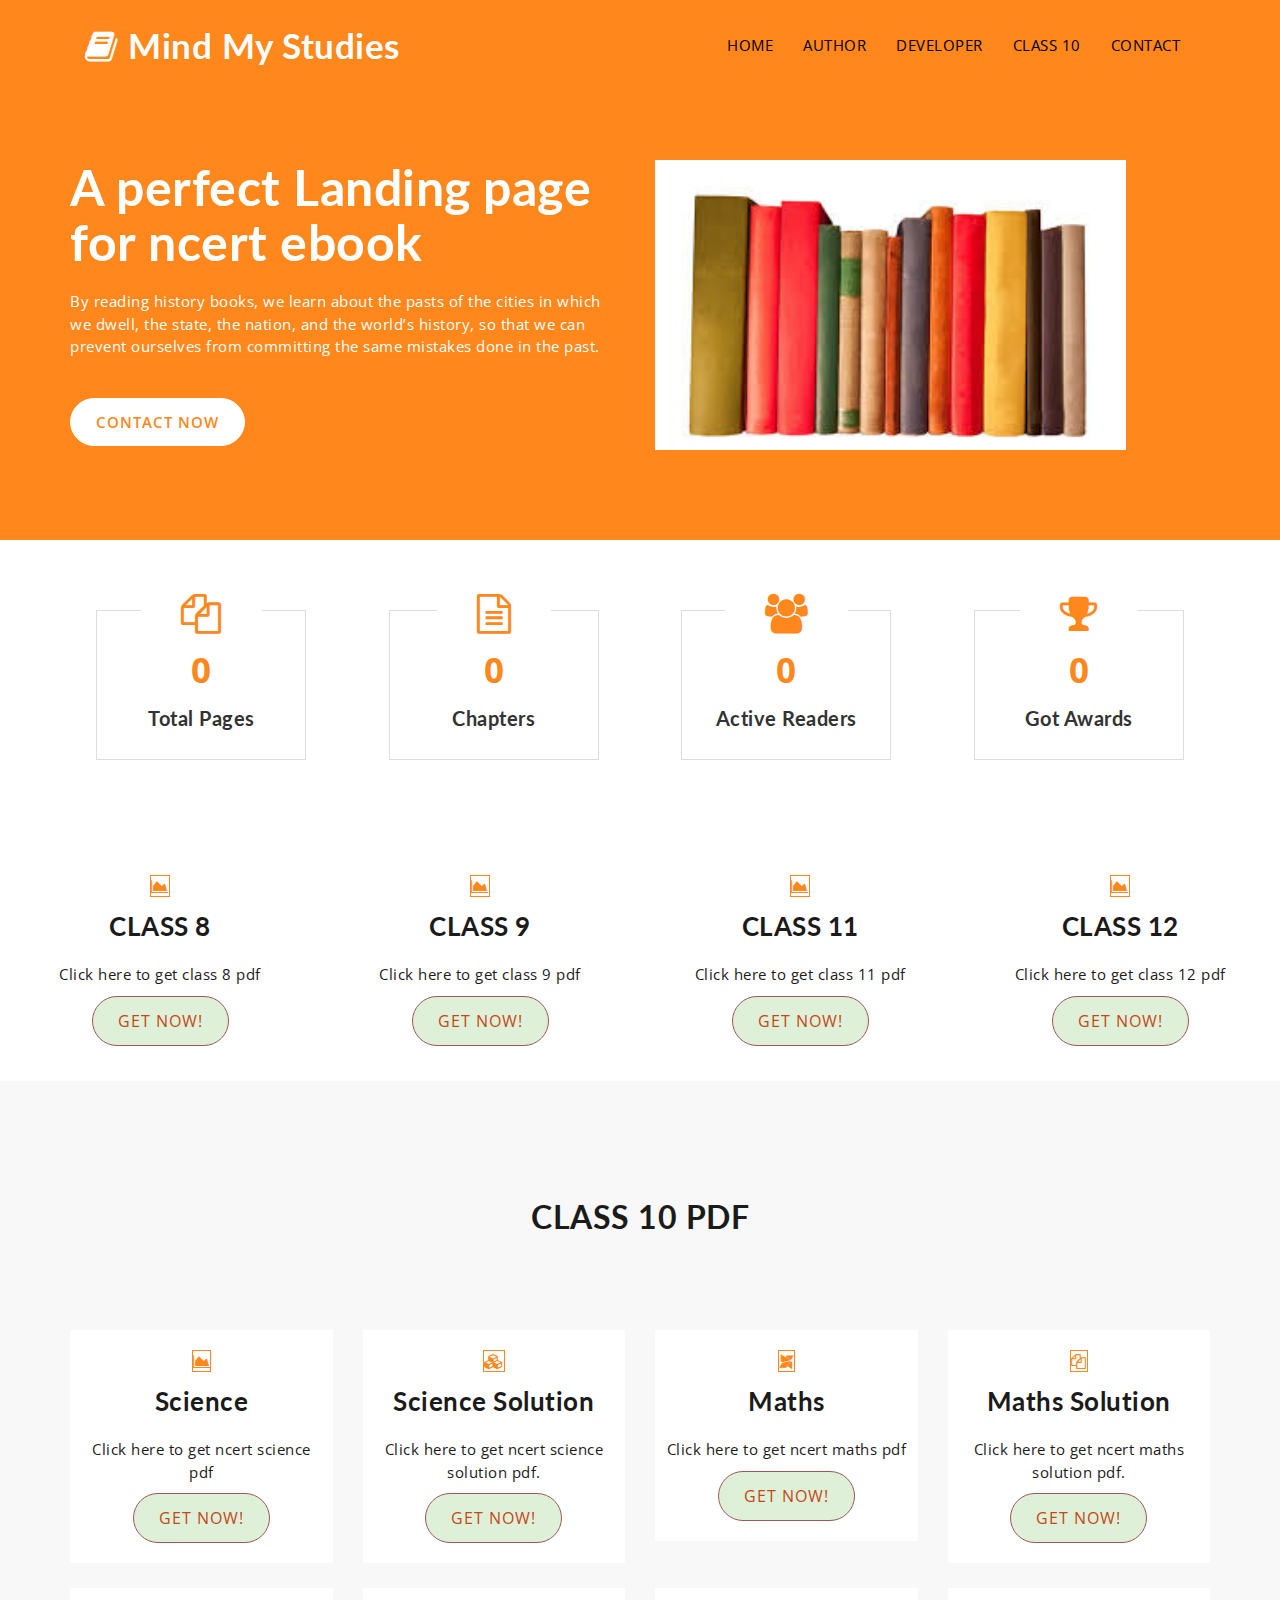
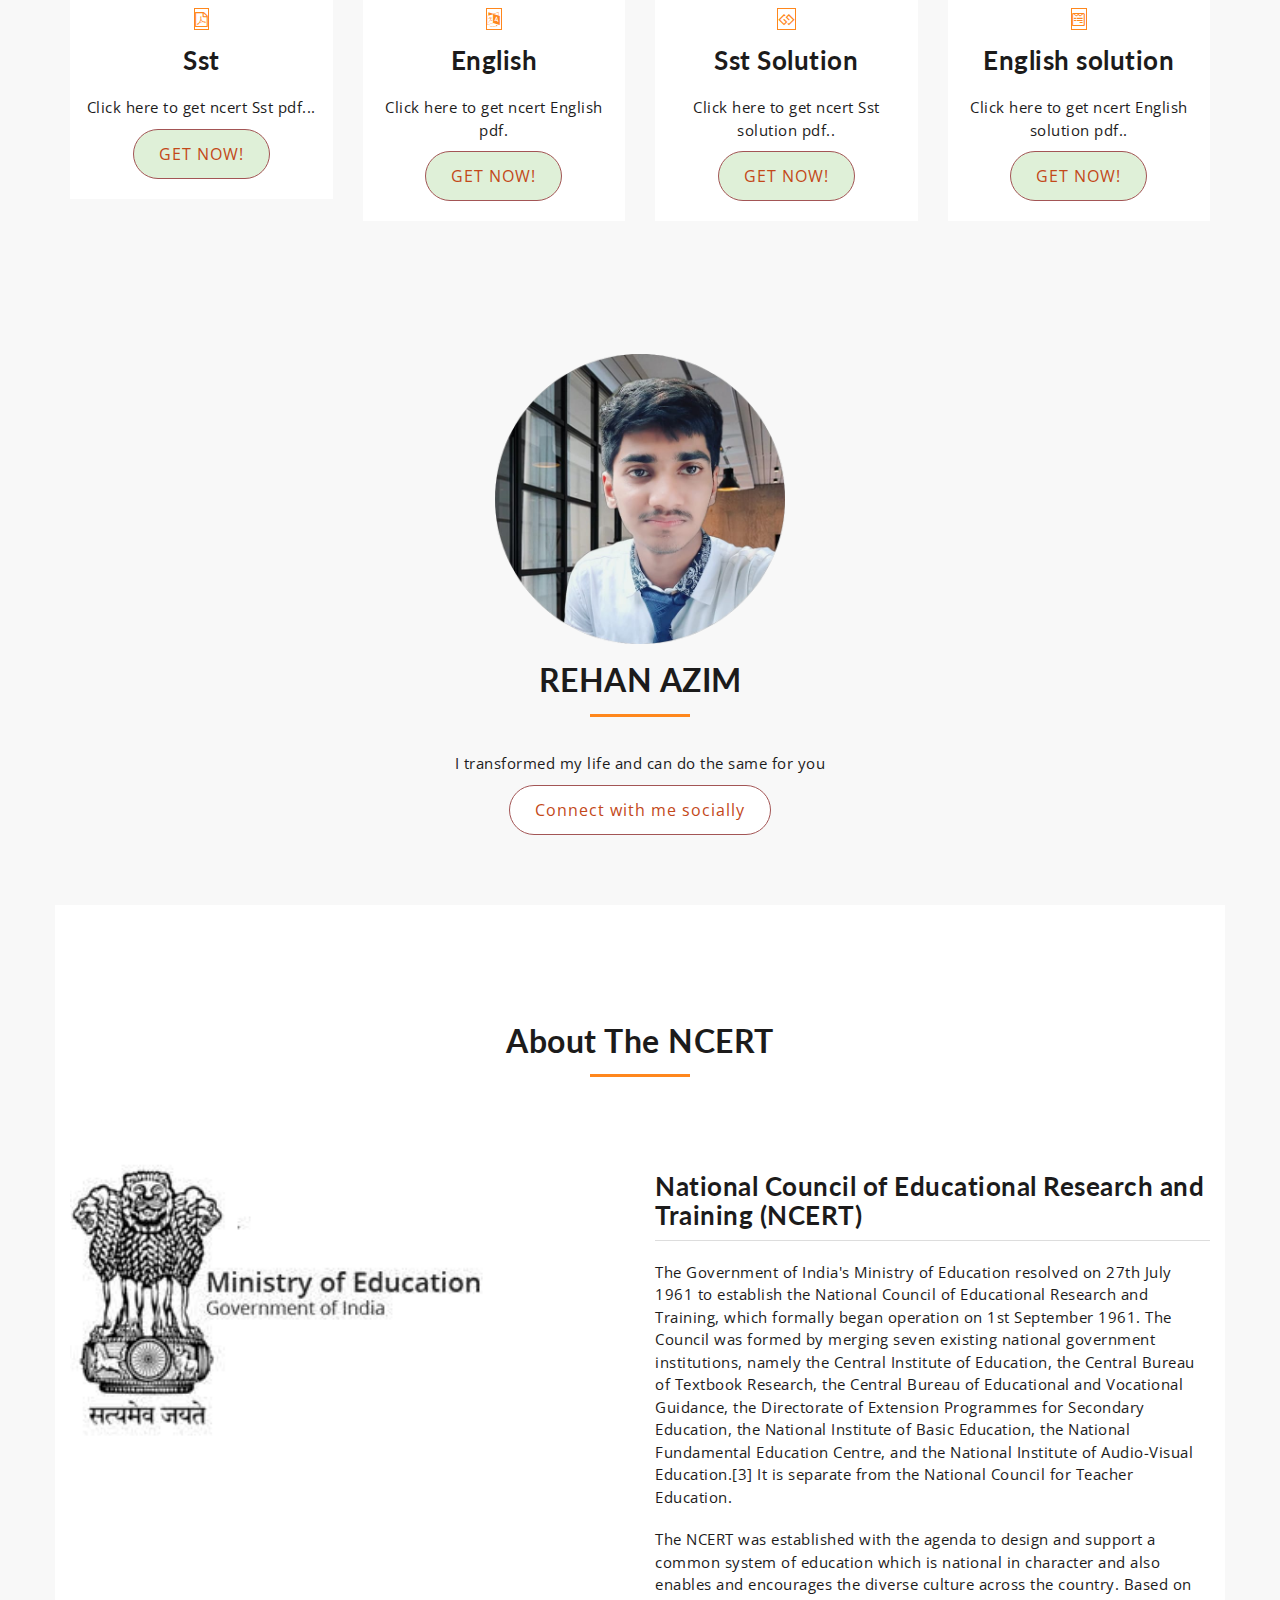
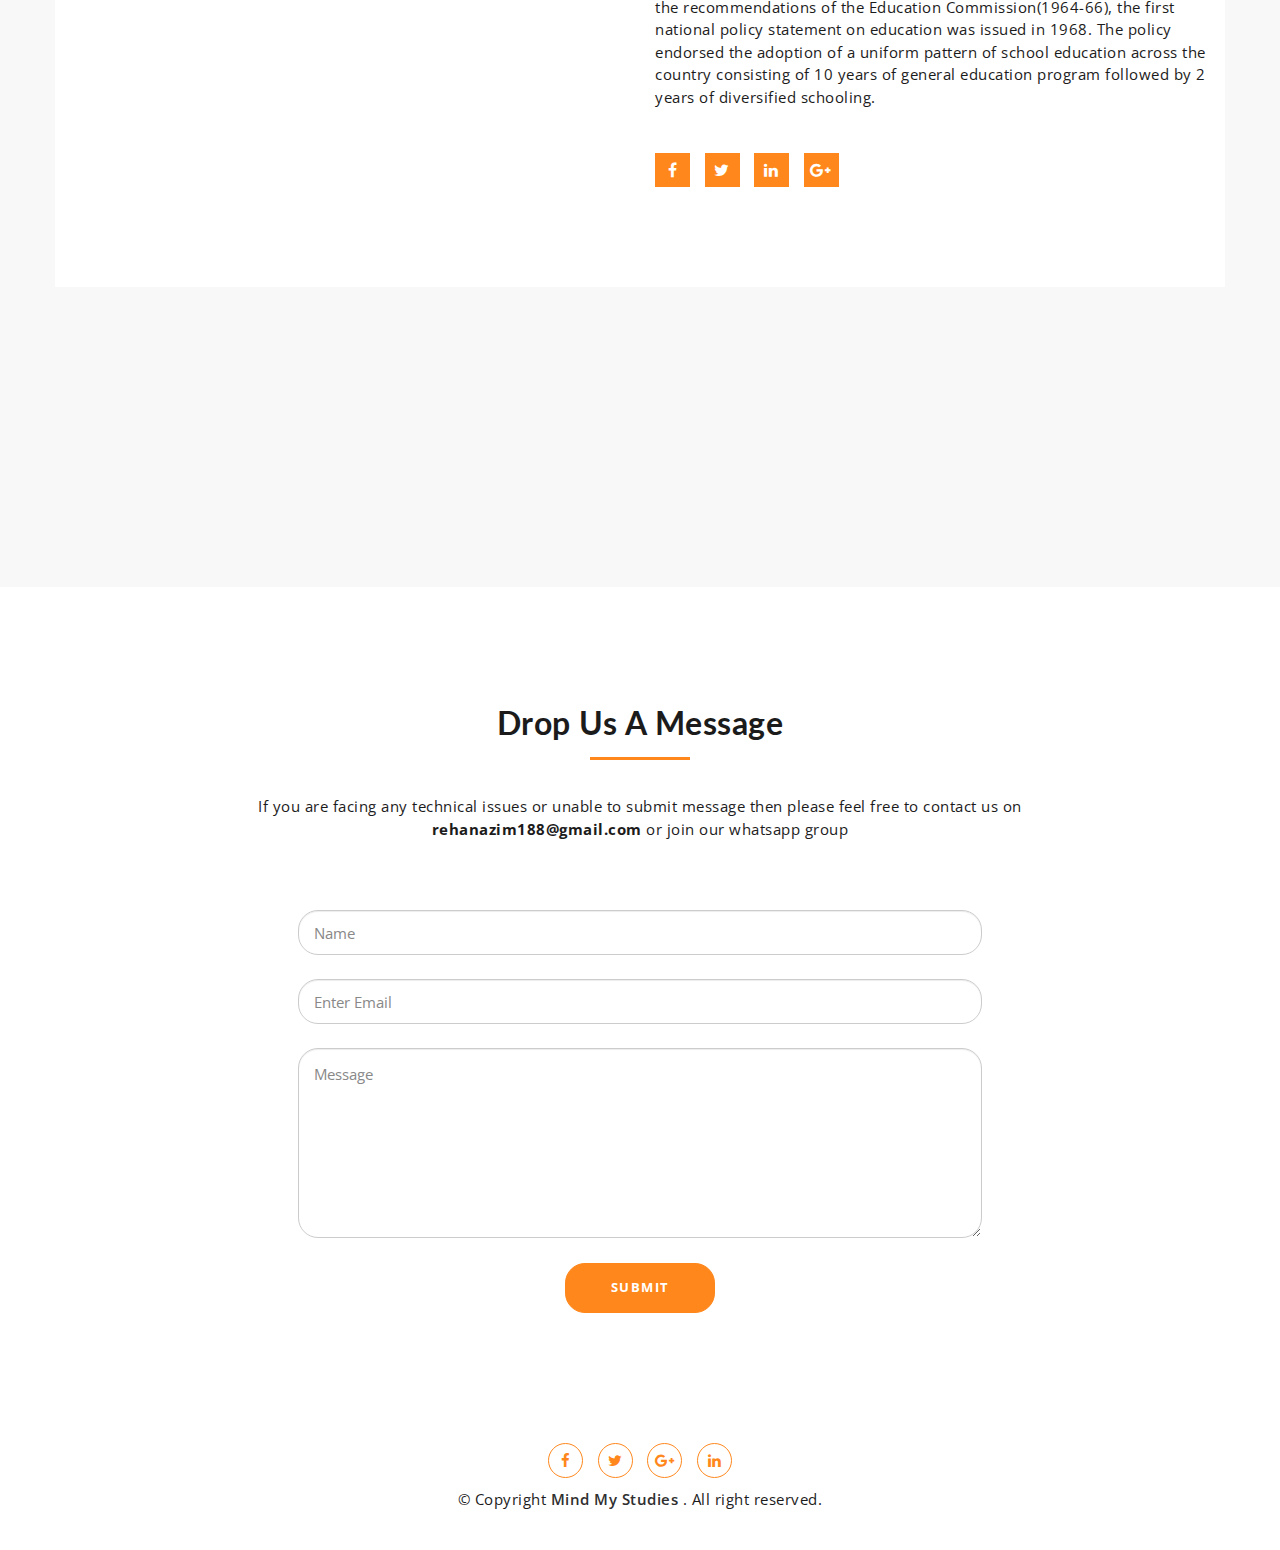
==== commit 3f27fe4a: "last commit" ====
--- a/index.html
+++ b/index.html
@@ -67,11 +67,11 @@
 				    <div class="collapse navbar-collapse" id="bs-example-navbar-collapse-1">
 				      	<ul class="nav navbar-nav mu-menu navbar-right">
 					        <li><a href="#">HOME</a></li>
-					        <li><a href="#mu-book-overview">JOIN US</a></li>
+					        <!-- <li><a href="#mu-different">JOIN US</a></li> -->
 					        <li><a href="#mu-author">   AUTHOR</a></li>
 				            <li><a href="#mu-pricing">DEVELOPER</a></li>
-				            <li><a href="#mu-testimonials">BOOKS PDF</a></li>
-				            <li><a href="#mu-contact">CONTACT</a></li>
+							<li><a href="#mu-testimonials">CLASS 10 </a>
+				            <li><a href="https://mit-rehan.github.io/Rehan-azim-profile-card/"  target="blank">CONTACT</a></li>
 				      	</ul>
 				    </div><!-- /.navbar-collapse -->
 			  	</div><!-- /.container-fluid -->
@@ -96,7 +96,7 @@
 					<div class="mu-hero-left">
 						<h1>A perfect  Landing page for ncert ebook</h1>
 						<p>By reading history books, we learn about the pasts of the cities in which we dwell, the state, the nation, and the world’s history, so that we can prevent ourselves from committing the same mistakes done in the past.</p>
-						<a href="https://www.amazon.in/Genghis-Khan-Making-Modern-World/dp/0609809644" class="mu-primary-btn" target="blank">purchase Now! </a>
+						<a href="https://mit-rehan.github.io/Rehan-azim-profile-card/" class="mu-primary-btn" target="blank">CONTACT NOW </a>
 						
 						<!-- <span>*Avaliable in PDF, ePUB, Mobi & Kindle.</span> -->
 					</div>
@@ -171,7 +171,56 @@
 				</div>
 			</div>
 		</section>
+		<div class="mu-heading-area">
+			<h2 class="mu-heading-title"> </h2>
+		
+		</div>
 		<!-- End Counter -->
+		
+		<div class="col-md-3 col-sm-6">
+			<div class="mu-book-overview-single">
+				<span class="mu-book-overview-icon-box">
+					<i class="fa fa-area-chart" aria-hidden="true"></i>
+				</span>
+				<h4>CLASS 8</h4>
+				<p>Click here to get class 8 pdf</p>
+				<a href="class8.html" class="mu-primary-book" target="blank" > GET NOW! </a>
+			</div>
+		</div>
+
+		<div class="col-md-3 col-sm-6">
+			<div class="mu-book-overview-single">
+				<span class="mu-book-overview-icon-box">
+					<i class="fa fa-area-chart" aria-hidden="true"></i>
+				</span>
+				<h4>CLASS 9</h4>
+				<p>Click here to get class 9 pdf</p>
+				<a href="class9.html" class="mu-primary-book" target="blank" > GET NOW! </a>
+			</div>
+		</div>
+
+		<div class="col-md-3 col-sm-6">
+			<div class="mu-book-overview-single">
+				<span class="mu-book-overview-icon-box">
+					<i class="fa fa-area-chart" aria-hidden="true"></i>
+				</span>
+				<h4>CLASS 11</h4>
+				<p>Click here to get class 11 pdf</p>
+				<a href="class11.html" class="mu-primary-book" target="blank" > GET NOW! </a>
+			</div>
+		</div>
+
+		<div class="col-md-3 col-sm-6">
+			<div class="mu-book-overview-single">
+				<span class="mu-book-overview-icon-box">
+					<i class="fa fa-area-chart" aria-hidden="true"></i>
+				</span>
+				<h4>CLASS 12</h4>
+				<p>Click here to get class 12 pdf</p>
+				<a href="class12.html" class="mu-primary-book" target="blank" > GET NOW! </a>
+			</div>
+		</div>
+		
 
 		<!-- Start Book Overview -->
 		<section id="mu-book-overview">
@@ -181,11 +230,11 @@
 						<div class="mu-book-overview-area">
 
 							<div class="mu-heading-area">
-								<h2 class="mu-heading-title">WhatsApp Group</h2>
-								<span class="mu-header-dot"></span>
+								<h2 class="mu-heading-title"> CLASS 10 PDF</h2>
+								<!-- <span class="mu-header-dot"></span>
 								<p>Join our whatsapp group for doubt solving , trick and tips, books pdf , hand written notes for examination and such more </p>
-								<!-- <button href="https://chat.whatsapp.com/HtbW5cOIJP673qbkTw6bV8"> JOIN NOW</button> -->
-								<a href="https://chat.whatsapp.com/HtbW5cOIJP673qbkTw6bV8" class="mu-primary-join" target="blank" >JOIN NOW! </a>
+								<!-- <button href="https://chat.whatsapp.com/HtbW5cOIJP673qbkTw6bV8"> JOIN NOW</button> 
+								<a href="https://chat.whatsapp.com/HtbW5cOIJP673qbkTw6bV8" class="mu-primary-join" target="blank" >JOIN NOW! </a> -->
 							</div>
 							<!-- Start Book Overview Content -->
 			 <section id="mu-testimonials"> 
@@ -342,10 +391,10 @@
 <!-- my standard book libaray -->
 
 	<!-- Start Pricing Content -->
-	<div class="mu-pricing-content">
+	<!-- <div class="mu-pricing-content">
 		<div class="row">
 
-			<!-- Pricing Single Content -->
+			<!-- Pricing Single Content
 			<div class="col-sm-6 col-md-4">
 				<div class="mu-pricing-single">
 
@@ -372,9 +421,9 @@
 					<h3>Use code REHANRD For 10% Off</h3>
 				</div>
 			</div>
-			<!-- / Pricing Single Content -->
-
-			<!-- Pricing Single Content -->
+			<!-- / Pricing Single Content 
+
+			<!-- Pricing Single Content 
 			<div class="col-sm-6 col-md-4">
 				<div class="mu-pricing-single mu-popular-price-tag">
 
@@ -408,7 +457,7 @@
 
 			<!-- 
 				new 
-			 -->
+		
 
 			 <div class="col-sm-6 col-md-4">
 				<div class="mu-pricing-single">
@@ -439,7 +488,7 @@
 			</div>
 			
 			
-			
+			 -->
 			<!-- my standard book libaray -->
 			
 			
@@ -448,12 +497,21 @@
 					<div class="row">
 						<div class="col-md-12">
 							<div class="mu-pricing-area">
-
+							
+							<!-- <a href="https://mit-rehan.github.io/Rehan-azim-profile-card/" class="mu-sociallink" target="blank" > Connect with me socially </a> -->
+
+						
 							<div class="mu-heading-area">
+								<div class="picimg">
+									<img src="/assets/images/pic1.png">
+								</div>
 								<h2 class="mu-heading-title">REHAN AZIM</h2>
-								<span class="mu-header-dot"></span>
-								<p>Made By The Cupcake Of Montfort</p>
-							</div>
+									<span class="mu-header-dot"></span>
+									<p> </p>
+									<P><span>I transformed my life and can do the same for you </span></P>
+									<a href="https://mit-rehan.github.io/Rehan-azim-profile-card/" class="mu-sociallink" target="blank" > Connect with me socially </a>
+								</div>
+
 
 							<!-- Start Pricing Content -->
 							<div class="mu-pricing-content">
@@ -518,13 +576,13 @@
 					<div class="col-md-12">
 						<div class="mu-pricing-area">
 
-							<div class="mu-heading-area">
+						<!-- 	<div class="mu-heading-area">
 								<h2 class="mu-heading-title"> IMPORTANT NOTICES</h2>
 								<span class="mu-header-dot"></span>
-								<!-- <p>The National Council of Educational Research and Training is an autonomous organisation of the Government of India which was established in 1961 as a literary, scientific and charitable Society under the Societies Registration Act. Its headquarters are located at Sri Aurbindo Marg in New Delhi</p> -->
+								<p>The National Council of Educational Research and Training is an autonomous organisation of the Government of India which was established in 1961 as a literary, scientific and charitable Society under the Societies Registration Act. Its headquarters are located at Sri Aurbindo Marg in New Delhi</p> 
 
 								<p>Till now website is only for class 10 and soon it will be launced for clases 8 and 9 with different book pdf and sloution for free , hand written note.</p>
-							</div>
+							</div>-->
 
 						
 									<!-- / Pricing Single Content -->
--- a/style.css
+++ b/style.css
@@ -29,6 +29,31 @@
 /* BASIC TYPOGRAPHY */
 /*--------------------*/
 
+/* .pro li {
+	list-style: none;
+	background-color: rgb(164, 172, 62);
+	display: none;
+	border: none;
+}
+.pro ul li a{
+	display: block;
+}
+.navbar navbar-default mu-navbar ul li:hover ul li {
+	display: block;
+} */
+
+
+.mu-book-overview-single {
+	display: inline;
+	float: left;
+	text-align: center;
+	width: 100%;
+	background: #fff;
+	padding: 20px 10px;
+	margin: 10px 0 15px;
+}
+
+
 body,
 html {
 	overflow-x:hidden;
@@ -243,6 +268,28 @@
 
 }
 
+.mu-sociallink{
+	background-color: #ffffff;
+    border-radius: 100px;
+    border: solid 1px #a35555;
+    color: rgb(195 72 25);
+    display: inline-block;
+    font-size: 16px;
+    font-weight: 400;
+    letter-spacing: 1px;
+    padding: 12px 25px;
+    -webkit-transition: all 0.5s;
+    transition: all 0.5s;
+
+}
+
+.picimg{
+	
+    padding: -22px;
+    size: 40px;
+    padding-top: -47px;
+	margin-top: -82px;
+}
 /* my own edit  */
 .mu-primary-btn {
 	background-color: transparent;
@@ -332,6 +379,7 @@
 
 .navbar-default {
 	min-height: auto;
+	list-style-type: none;
 }
 
 .mu-navbar {
@@ -339,17 +387,19 @@
 	border: none;
 	border-radius: 0;
 	margin-bottom: 0;
+	list-style-type: none;
 }
 
 .navbar-default .mu-menu li a {
 	border-bottom: 2px solid transparent;
-	color: #fff;
+	color: #000;
 	font-size: 15px;
 	font-weight: 400;
 	padding: 0 0 5px;
 	margin: 10px 15px 5px;
 	transition: all 0.5s;
 	position: relative;
+	list-style-type: none;
 }
 
 .navbar-default .mu-menu li a:hover,
@@ -526,6 +576,7 @@
 	color: #1c1b1b;
 	margin-bottom: 15px;
 	position: relative;
+	padding-top: 2%;
 }
 
 .mu-header-dot {
@@ -543,15 +594,7 @@
 	width: 100%;
 }
 
-.mu-book-overview-single {
-	display: inline;
-	float: left;
-	text-align: center;
-	width: 100%;
-	background: #fff;
-	padding: 20px 10px;
-	margin: 10px 0 15px;
-}
+c
 
 .mu-book-overview-icon-box {
 	font-size: 25px;
@@ -561,7 +604,9 @@
 }
 
 .mu-book-overview-single h4{
-	margin-bottom: 20px;
+	margin-bottom: 22px;
+	margin-top: 15px;
+
 }
 
 
